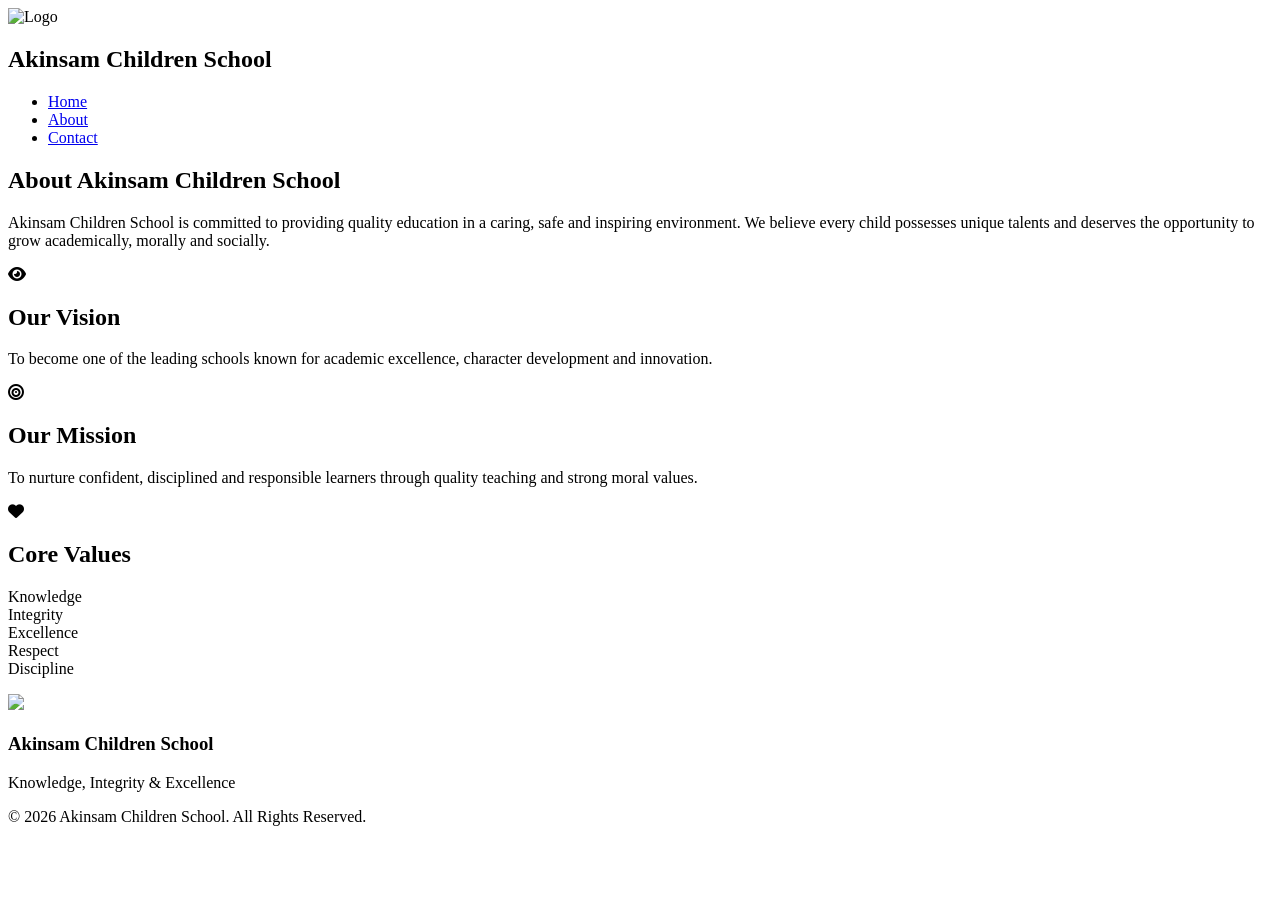
==== about.html @ 3346f1a9 "Add files via upload" ====
<!DOCTYPE html>
<html lang="en">
<head>
<meta charset="UTF-8">
<meta name="viewport" content="width=device-width, initial-scale=1.0">

<title>About - Akinsam Children School</title>

<link rel="stylesheet" href="css/style.css">

<link rel="preconnect" href="https://fonts.googleapis.com">
<link rel="preconnect" href="https://fonts.gstatic.com" crossorigin>

<link href="https://fonts.googleapis.com/css2?family=Poppins:wght@300;400;500;600;700&display=swap" rel="stylesheet">

<link rel="stylesheet" href="https://cdnjs.cloudflare.com/ajax/libs/font-awesome/6.5.2/css/all.min.css">

</head>

<body>

<nav class="navbar">

<div class="header-top">

    <div class="logo">
        <img src="images/logo.png" alt="Logo">
        <h2>Akinsam Children School</h2>
    </div>

</div>

<ul class="nav-links">
    <li><a href="index.html">Home</a></li>
    <li><a href="about.html">About</a></li>
    <li><a href="contact.html">Contact</a></li>
</ul>

</nav>

<section class="about-page">

<h1>About Akinsam Children School</h1>

<p>
Akinsam Children School is committed to providing quality education in a caring, safe and inspiring environment. We believe every child possesses unique talents and deserves the opportunity to grow academically, morally and socially.
</p>

<div class="about-grid">

<div class="about-box">
<i class="fas fa-eye"></i>
<h2>Our Vision</h2>

<p>
To become one of the leading schools known for academic excellence, character development and innovation.
</p>

</div>

<div class="about-box">
<i class="fas fa-bullseye"></i>

<h2>Our Mission</h2>

<p>
To nurture confident, disciplined and responsible learners through quality teaching and strong moral values.
</p>

</div>

<div class="about-box">
<i class="fas fa-heart"></i>

<h2>Core Values</h2>

<p>
Knowledge<br>
Integrity<br>
Excellence<br>
Respect<br>
Discipline
</p>

</div>

</div>

</section>

<footer>

<div class="footer-content">

<img src="images/logo.png">

<h3>Akinsam Children School</h3>

<p>Knowledge, Integrity & Excellence</p>

</div>

<p class="copyright">
© 2026 Akinsam Children School. All Rights Reserved.
</p>

</footer>

</body>
</html>
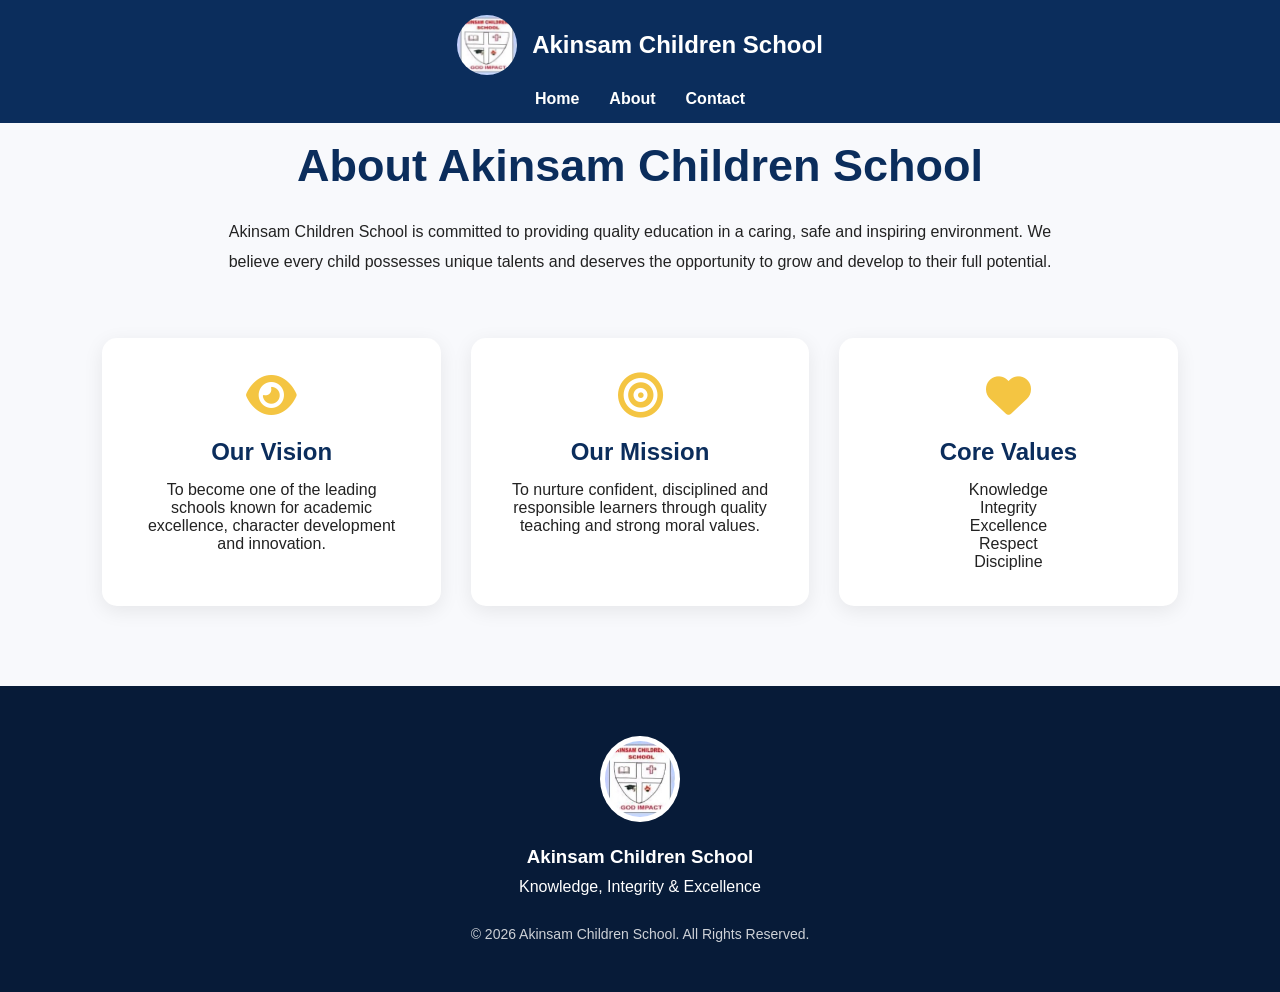
==== commit 65a35406: "Fix CSS and image paths in about.html" ====
--- a/about.html
+++ b/about.html
@@ -6,7 +6,7 @@
 
 <title>About - Akinsam Children School</title>
 
-<link rel="stylesheet" href="css/style.css">
+<link rel="stylesheet" href="style.css">
 
 <link rel="preconnect" href="https://fonts.googleapis.com">
 <link rel="preconnect" href="https://fonts.gstatic.com" crossorigin>
@@ -24,7 +24,7 @@
 <div class="header-top">
 
     <div class="logo">
-        <img src="images/logo.png" alt="Logo">
+        <img src="logo.png" alt="Logo">
         <h2>Akinsam Children School</h2>
     </div>
 
@@ -43,7 +43,7 @@
 <h1>About Akinsam Children School</h1>
 
 <p>
-Akinsam Children School is committed to providing quality education in a caring, safe and inspiring environment. We believe every child possesses unique talents and deserves the opportunity to grow academically, morally and socially.
+Akinsam Children School is committed to providing quality education in a caring, safe and inspiring environment. We believe every child possesses unique talents and deserves the opportunity to grow and develop to their full potential.
 </p>
 
 <div class="about-grid">
@@ -92,7 +92,7 @@
 
 <div class="footer-content">
 
-<img src="images/logo.png">
+<img src="logo.png" alt="Logo">
 
 <h3>Akinsam Children School</h3>
 
@@ -107,4 +107,4 @@
 </footer>
 
 </body>
-</html>+</html>
--- a/style.css
+++ b/style.css
@@ -0,0 +1,598 @@
+*{
+margin:0;
+padding:0;
+box-sizing:border-box;
+font-family:'Poppins',sans-serif;
+}
+
+body{
+background:#f8f9fc;
+color:#222;
+}
+
+/* NAVBAR */
+
+.navbar{
+background:#0b2d5c;
+padding:15px 20px;
+position:fixed;
+top:0;
+left:0;
+width:100%;
+z-index:1000;
+box-sizing:border-box;
+}
+
+.header-top{
+display:flex;
+justify-content:center;
+align-items:center;
+margin-bottom:15px;
+}
+
+.logo{
+display:flex;
+align-items:center;
+gap:15px;
+}
+
+.logo img{
+width:60px;
+height:60px;
+border-radius:50%;
+}
+
+.logo h2{
+color:#fff;
+font-size:24px;
+margin:0;
+}
+
+.nav-links{
+display:flex;
+justify-content:center;
+align-items:center;
+list-style:none;
+gap:30px;
+margin:0;
+padding:0;
+}
+
+.nav-links li{
+list-style:none;
+}
+
+.nav-links a{
+color:#fff;
+text-decoration:none;
+font-size:16px;
+font-weight:bold;
+transition:.3s;
+}
+
+.nav-links a:hover{
+color:#f4c542;
+}
+
+/* HERO */
+
+.hero{
+height:100vh;
+background:linear-gradient(rgba(11,45,92,.75),rgba(11,45,92,.75)),
+url("hero.jpg") center/cover no-repeat;
+
+display:flex;
+justify-content:center;
+align-items:center;
+text-align:center;
+padding:20px;
+}
+
+.hero-content{
+margin-top:120px;
+max-width:800px;
+}
+
+.hero h1{
+font-size:55px;
+color:#fff;
+margin-bottom:20px;
+}
+
+.hero p{
+font-size:22px;
+color:#f4c542;
+margin-bottom:35px;
+}
+
+.btn{
+display:inline-block;
+padding:15px 30px;
+margin:10px;
+border-radius:50px;
+text-decoration:none;
+font-weight:600;
+transition:.3s;
+}
+
+.call{
+background:#f4c542;
+color:#0b2d5c;
+}
+
+.whatsapp{
+background:#25D366;
+color:#fff;
+}
+
+.btn:hover{
+transform:translateY(-4px);
+box-shadow:0 8px 20px rgba(0,0,0,.2);
+}
+
+/* MOBILE */
+
+@media(max-width:768px){
+
+.navbar{
+flex-direction:column;
+padding:15px;
+}
+
+.logo{
+margin-bottom:10px;
+}
+
+.logo h2{
+font-size:18px;
+text-align:center;
+}
+
+.nav-links{
+gap:18px;
+}
+
+.hero h1{
+font-size:36px;
+}
+
+.hero p{
+font-size:18px;
+}
+
+.btn{
+display:block;
+margin:15px auto;
+width:220px;
+}
+
+}
+
+/* FEATURES */
+
+.features{
+padding:90px 8%;
+text-align:center;
+background:#fff;
+}
+
+.features h2{
+font-size:38px;
+color:#0b2d5c;
+margin-bottom:50px;
+}
+
+.feature-container{
+display:grid;
+grid-template-columns:repeat(auto-fit,minmax(250px,1fr));
+gap:30px;
+}
+
+.feature-card{
+background:#f8f9fc;
+padding:35px 25px;
+border-radius:15px;
+box-shadow:0 5px 20px rgba(0,0,0,.08);
+transition:.3s;
+}
+
+.feature-card:hover{
+transform:translateY(-10px);
+}
+
+.feature-card i{
+font-size:45px;
+color:#f4c542;
+margin-bottom:20px;
+}
+
+.feature-card h3{
+margin-bottom:15px;
+color:#0b2d5c;
+}
+
+.feature-card p{
+line-height:1.8;
+color:#555;
+}
+
+/* PROGRAMMES */
+
+.programs{
+    padding:90px 8%;
+    background:#eef3f9;
+    text-align:center;
+}
+
+.programs h2{
+    font-size:38px;
+    color:#0b2d5c;
+    margin-bottom:50px;
+}
+
+.program-container{
+    display:grid;
+    grid-template-columns:repeat(auto-fit,minmax(250px,1fr));
+    gap:30px;
+}
+
+.program-card{
+    background:#fff;
+    padding:35px 25px;
+    border-radius:15px;
+    box-shadow:0 5px 20px rgba(0,0,0,.08);
+    transition:.3s;
+}
+
+.program-card:hover{
+    transform:translateY(-10px);
+}
+
+.program-card i{
+    font-size:50px;
+    color:#f4c542;
+    margin-bottom:20px;
+}
+
+.program-card h3{
+    color:#0b2d5c;
+    margin-bottom:15px;
+}
+
+.program-card p{
+    color:#555;
+    line-height:1.8;
+}
+
+/* GALLERY */
+
+.gallery{
+    padding:90px 8%;
+    background:#fff;
+    text-align:center;
+}
+
+.gallery h2{
+    font-size:38px;
+    color:#0b2d5c;
+    margin-bottom:50px;
+}
+
+.gallery-container{
+    display:grid;
+    grid-template-columns:repeat(auto-fit,minmax(250px,1fr));
+    gap:25px;
+}
+
+.gallery-item{
+    overflow:hidden;
+    border-radius:15px;
+    box-shadow:0 5px 15px rgba(0,0,0,.1);
+}
+
+.gallery-item img{
+    width:100%;
+    height:250px;
+    object-fit:cover;
+    transition:.4s;
+}
+
+.gallery-item:hover img{
+    transform:scale(1.08);
+}
+
+/* TESTIMONIALS */
+
+.testimonials{
+padding:90px 8%;
+background:#eef3f9;
+text-align:center;
+}
+
+.testimonials h2{
+color:#0b2d5c;
+font-size:38px;
+margin-bottom:50px;
+}
+
+.testimonial-container{
+display:grid;
+grid-template-columns:repeat(auto-fit,minmax(280px,1fr));
+gap:25px;
+}
+
+.testimonial-card{
+background:#fff;
+padding:30px;
+border-radius:15px;
+box-shadow:0 5px 15px rgba(0,0,0,.08);
+}
+
+.testimonial-card p{
+font-style:italic;
+line-height:1.8;
+margin-bottom:15px;
+}
+
+.testimonial-card h4{
+color:#0b2d5c;
+}
+
+/* ADMISSION */
+
+.admission{
+background:#0b2d5c;
+color:#fff;
+padding:80px 20px;
+text-align:center;
+}
+
+.admission h2{
+font-size:40px;
+margin-bottom:20px;
+}
+
+.admission p{
+font-size:18px;
+margin-bottom:30px;
+}
+
+/* FOOTER */
+
+footer{
+background:#071b38;
+color:#fff;
+text-align:center;
+padding:50px 20px;
+}
+
+.footer-content img{
+width:80px;
+margin-bottom:20px;
+border-radius:50%;
+background:#fff;
+padding:5px;
+}
+
+.footer-content h3{
+margin-bottom:10px;
+}
+
+.footer-content p{
+margin:8px 0;
+}
+
+.copyright{
+margin-top:30px;
+font-size:14px;
+opacity:.8;
+}
+
+/* ABOUT PAGE */
+
+.about-page{
+padding:140px 8% 80px;
+background:#f8f9fc;
+text-align:center;
+}
+
+.about-page h1{
+font-size:45px;
+color:#0b2d5c;
+margin-bottom:25px;
+}
+
+.about-page>p{
+max-width:850px;
+margin:auto;
+line-height:1.9;
+margin-bottom:60px;
+}
+
+.about-grid{
+display:grid;
+grid-template-columns:repeat(auto-fit,minmax(280px,1fr));
+gap:30px;
+}
+
+.about-box{
+background:#fff;
+padding:35px;
+border-radius:15px;
+box-shadow:0 5px 20px rgba(0,0,0,.08);
+transition:.3s;
+}
+
+.about-box:hover{
+transform:translateY(-8px);
+}
+
+.about-box i{
+font-size:45px;
+color:#f4c542;
+margin-bottom:20px;
+}
+
+.about-box h2{
+color:#0b2d5c;
+margin-bottom:15px;
+}
+
+/* CONTACT PAGE */
+
+.contact-page{
+padding:140px 8% 80px;
+background:#f8f9fc;
+text-align:center;
+}
+
+.contact-page h1{
+font-size:45px;
+color:#0b2d5c;
+margin-bottom:15px;
+}
+
+.contact-page>p{
+margin-bottom:50px;
+color:#555;
+}
+
+.contact-container{
+display:grid;
+grid-template-columns:repeat(auto-fit,minmax(250px,1fr));
+gap:30px;
+margin-bottom:50px;
+}
+
+.contact-card{
+background:#fff;
+padding:35px;
+border-radius:15px;
+box-shadow:0 5px 20px rgba(0,0,0,.08);
+transition:.3s;
+}
+
+.contact-card:hover{
+transform:translateY(-8px);
+}
+
+.contact-card i{
+font-size:45px;
+color:#f4c542;
+margin-bottom:20px;
+}
+
+.contact-card h3{
+margin-bottom:10px;
+color:#0b2d5c;
+}
+
+.contact-buttons{
+display:flex;
+justify-content:center;
+gap:20px;
+flex-wrap:wrap;
+}
+
+.menu-toggle{
+display:none;
+font-size:28px;
+color:#fff;
+cursor:pointer;
+}
+
+@media(max-width:768px){
+
+.menu-toggle{
+display:block;
+}
+
+.nav-links{
+display:flex;
+justify-content:center;
+align-items:center;
+list-style:none;
+gap:30px;
+margin:0;
+padding:0;
+}
+
+.nav-links.active{
+display:flex;
+}
+
+.nav-links li{
+margin:15px 0;
+}
+
+}
+
+/* LIGHTBOX */
+
+.lightbox{
+display:none;
+position:fixed;
+top:0;
+left:0;
+width:100%;
+height:100%;
+background:rgba(0,0,0,.9);
+justify-content:center;
+align-items:center;
+z-index:9999;
+}
+
+.lightbox img{
+max-width:90%;
+max-height:85%;
+border-radius:10px;
+}
+
+.close{
+position:absolute;
+top:20px;
+right:35px;
+font-size:45px;
+color:#fff;
+cursor:pointer;
+font-weight:bold;
+}
+
+
+/* SCROLL ANIMATIONS */
+
+.hidden{
+opacity:0;
+transform:translateY(40px);
+transition:all .8s ease;
+}
+
+.show{
+opacity:1;
+transform:translateY(0);
+}
+
+/* FLOATING APPLY BUTTON */
+
+.apply-btn{
+position:fixed;
+bottom:25px;
+right:25px;
+background:#f4c542;
+color:#0b2d5c;
+padding:15px 25px;
+border-radius:50px;
+text-decoration:none;
+font-weight:600;
+box-shadow:0 8px 20px rgba(0,0,0,.25);
+z-index:999;
+transition:.3s;
+display:flex;
+align-items:center;
+gap:10px;
+}
+
+.apply-btn:hover{
+transform:scale(1.08);
+background:#ffd95a;
+}
